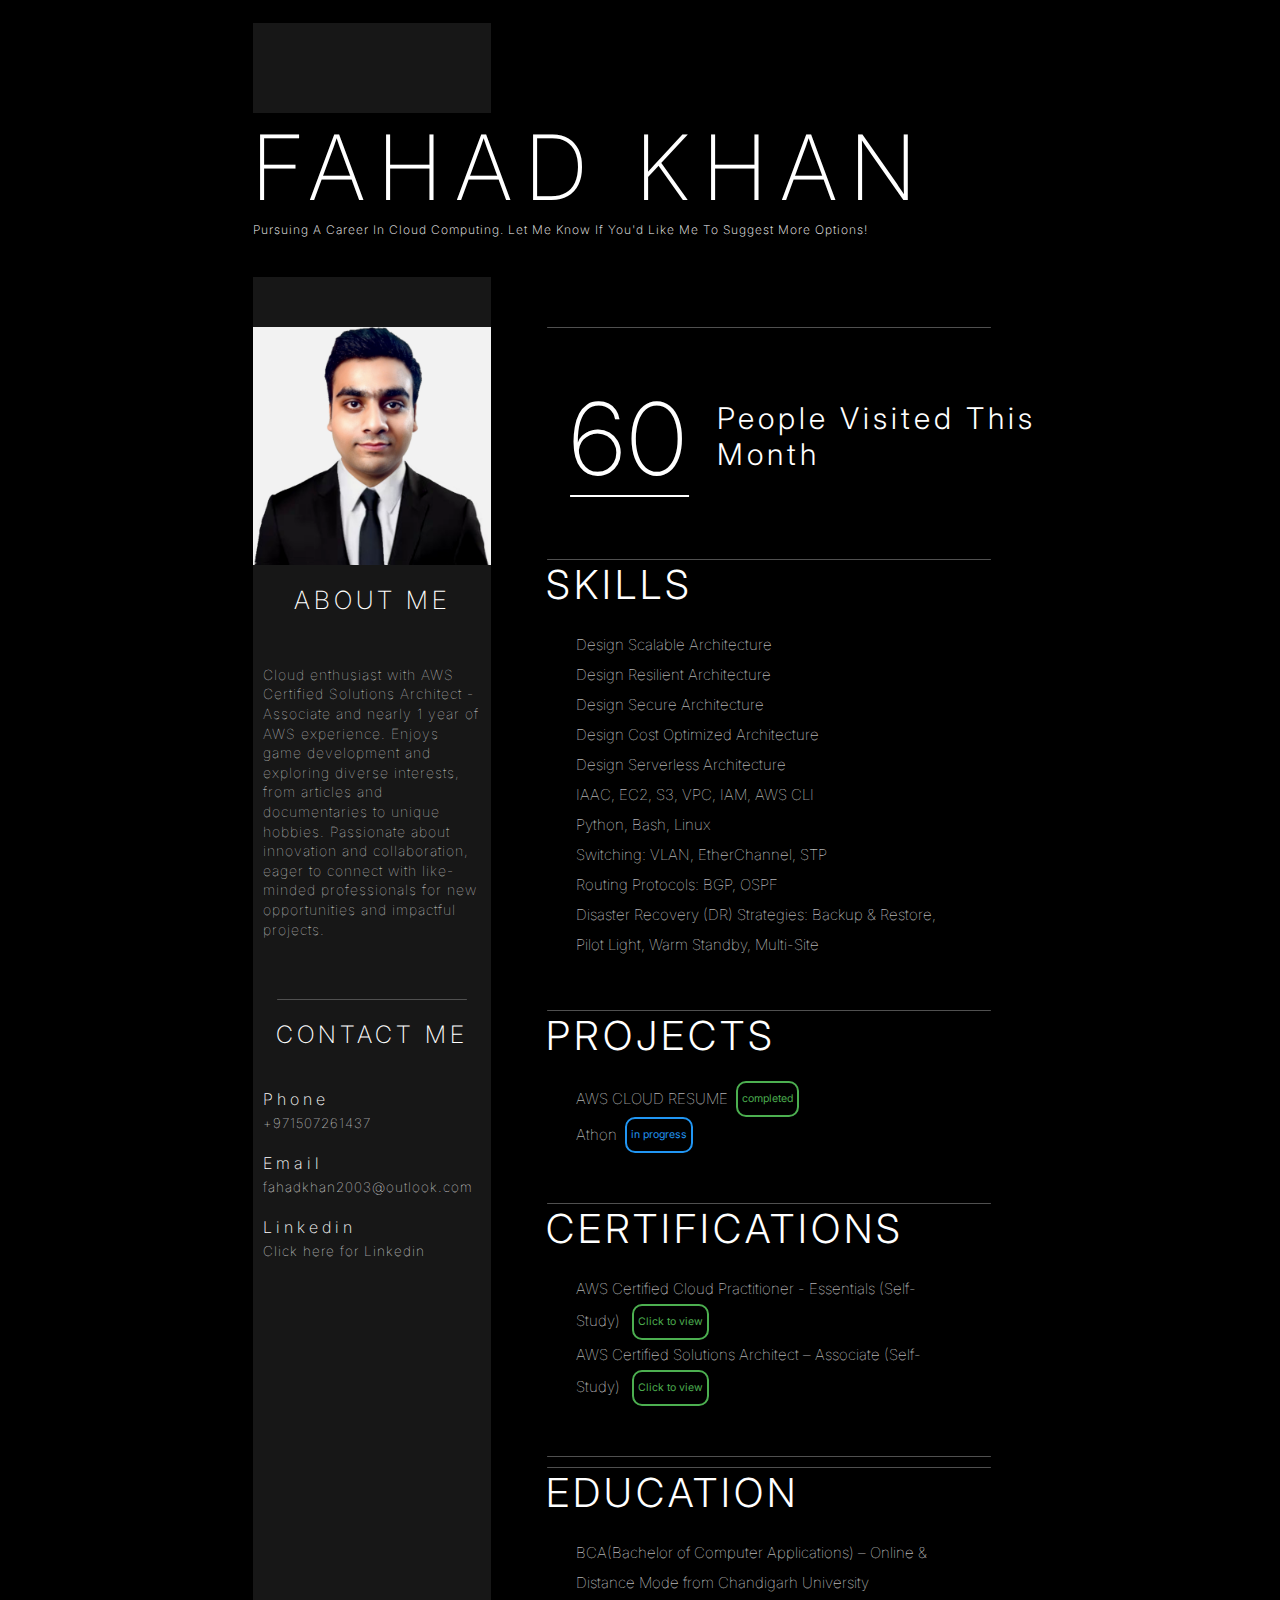
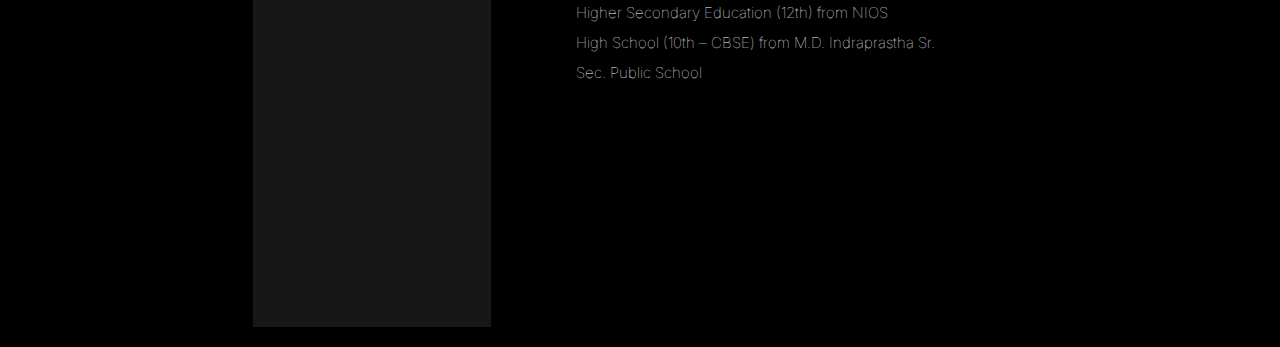
==== My-resume-code/index.html @ a4a102df "Website is done" ====
<!DOCTYPE html>
<html>
    <head>
        <meta charset="utf-8"/>
        <title>Fahad Khan</title>
        <meta name="viewport" content="width=device-width, initial-scale=1"/>
        <link rel="stylesheet" href="style.css"/>
        <!--Inter Font family-->
        <link rel="preconnect" href="https://fonts.googleapis.com">
<link rel="preconnect" href="https://fonts.gstatic.com" crossorigin>
<link href="https://fonts.googleapis.com/css2?family=Inter:ital,opsz,wght@0,14..32,100..900;1,14..32,100..900&display=swap" rel="stylesheet">

    </head>
    <footer class="footer_contact">
        <div class="footer_contact_div">
            <h2>Contact me</h2>
            <div class="footer_contact_info_div">
                <!--Phone number-->
                <h3 class="footer_contact_title">Phone</h3>
                <div class="footer_contact_title_info">
                    <p>+971507261437</p>
                </div>
                
                <!--Email-->
                <h3 class="footer_contact_title">Email</h3>
                <div class="footer_contact_title_info">
                    <p>fahadkhan2003@outlook.com</p>
                </div>
                
                <!--Linkedin-->
                <h3 class="footer_contact_title">Linkedin</h3>
                <div class="footer_contact_title_info">
                    <a href="https://www.linkedin.com/in/fahadkhandelhi/" target="_blank">
                        <p>Click here for Linkedin</p></a>
                </div>
                
            </div>
        </div>
    </footer>
    <body>
        <!-- Resume body-->
        <div class="wrapper">
            <!-- Background of Resume-->
            <div class="background">
                <div class="grey_colored_background_area"></div>
                <div class="black_colored_background_area"></div>
            </div>
            <!-- Resume text and all information-->
            <div class="real_resume">
                <!-- Name and tagline of the resume holder-->
                <div class="name_and_tag">
                    <h1>FAHAD KHAN</h1>
                    <h2>Pursuing a career in cloud computing. Let me know if you'd like me to suggest more options!</h2>
                </div>
                <!-- All the text and stuff of the resume are in the div-->
                <div class="resume_body">
                    <!-- All text of the grey box in the resume are in this div-->
                    <div class="resume_left_side">
                        <img class="tem_profile_pic" src="imgs/my-photo.png"/>
                        <!-- About me -->
                        <div class="about_me">
                            <h2>ABOUT ME</h2>
                            <p>Cloud enthusiast with AWS Certified Solutions Architect - Associate and nearly 1 year of AWS experience. Enjoys game development and exploring diverse interests, from articles and documentaries to unique hobbies. Passionate about innovation and collaboration, eager to connect with like-minded professionals for new opportunities and impactful projects.</p>
                        </div>
                        <div class=" break"></div>
                        <!-- Div which have contact contact is below-->
                        <div class="contact_div">
                            <h2>Contact me</h2>
                            <div class="contact_info_div">
                                <!--Phone number-->
                                <h3 class="contact_title">Phone</h3>
                                <div class="contact_title_info">
                                    <p>+971507261437</p>
                                </div>
                                
                                <!--Email-->
                                <h3 class="contact_title">Email</h3>
                                <div class="contact_title_info">
                                    <p>fahadkhan2003@outlook.com</p>
                                </div>
                                
                                <!--Linkedin-->
                                <h3 class="contact_title">Linkedin</h3>
                                <div class="contact_title_info">
                                    <a href="https://www.linkedin.com/in/fahadkhan-uae/" target="_blank">
                                        <p>Click here for Linkedin</p></a>
                                </div>
                                
                            </div>
                        </div>
                    </div>
                    <!-- All the text which are not in grey box are here-->
                    <div class="resume_right_side">
                        <div class="break"></div>
                        <!-- Visiter counter-->
                        <div class="right_side_div">
                            <!--visiters counts-->
                            <div class="visit_counter">
                                <h3 id="visit_counting_numbers">60</h3>
                            </div>
                            <div class="this_week">
                                <h3>People visited this month</h3>
                            </div>
                        </div>
                        <!--Break Below-->
                        <div class="break"></div>
                        <!--Break Above-->
                        <div class="right_side_div">
                            <!-- AWS skill are here in this div-->
                            <div class="subheading_right_side">
                                <!-- Heading-->
                                <h3>SKILLS</h3>
                            </div>
                            <div class="subheading_info_right_side">
                                <ul class="right_side_list">
                                    <!-- Skills are here -->
                                    <li>Design Scalable Architecture</li>
                                    <li>
                                       Design Resilient Architecture 
                                    </li>
                                    <li>
                                        Design Secure Architecture
                                    </li>
                                    <li>
                                        Design Cost Optimized Architecture
                                    </li>
                                    <li>
                                        Design Serverless Architecture
                                    </li>
                                     <li>
                                        IAAC, EC2, S3, VPC, IAM, AWS CLI
                                    </li>                                   
                                    <li>
                                        Python, Bash, Linux
                                    </li>
                                    <li>
                                        Switching: VLAN, EtherChannel, STP
                                    </li>
                                    <li>
                                        Routing Protocols: BGP, OSPF
                                    </li>
                                    <li>
                                        Disaster Recovery (DR) Strategies: Backup & Restore, Pilot Light, Warm Standby, Multi-Site
                                    </li>
                                </ul>
                            </div>
                        </div>
                        <!-- Break Below-->
                        <div class="break"></div>
                        <!--Break Above-->
                        <div class="right_side_div">
                            <!-- My Projects -->
                            <div class="subheading_right_side">
                                <h3>Projects</h3>
                            </div>
                            <div class="subheading_info_right_side">
                                <ul class="right_side_list">
                                    <!-- List of my Projects-->
                                    <li>AWS CLOUD RESUME <div class="completed">completed</div></li>
                                    <li>Athon <div class="in-progress">in progress</div></li>
                                </ul>
                            </div>
                        </div>
                        <!-- Break Below-->
                        <div class="break"></div>
                        <!--Break Above-->
                        <div class="right_side_div">
                            <!-- Certifications-->
                            <div class="subheading_right_side">
                                <h3>CERTIFICATIONS</h3>
                            </div>
                            <div class="subheading_info_right_side">
                                <ul class="right_side_list">
                                    <!-- List of certifications i have-->
                                    <li class="certi-list"><a href="https://www.credly.com/badges/d4196ebc-76eb-4411-9ac4-036d9efd7840/public_url" target="_blank">AWS Certified Cloud Practitioner - Essentials (Self-Study) <div class="completed">Click to view</div></a></li>
                                     <li class="certi-list"><a href="https://www.credly.com/badges/c9d5082a-e47a-4b3e-b9fa-d9ed4e70b19b/public_url" target="_blank">AWS Certified Solutions Architect – Associate (Self-Study) <div class="completed">Click to view</div></a></li>
                                </ul>
                            </div>
                        </div>
                        <!-- Break Below-->
                        <div class="break"></div>
                        <!--Break Above-->
                        <div class="right_side_div">
                            <!-- Self Study-->
                            
                        </div>
                        <!-- Break Below-->
                        <div class="break"></div>
                        <!--Break Above-->
                        <div class="right_side_div">
                            <div class="subheading_right_side">
                                <!-- My Education-->
                                <h3>EDUCATION</h3>
                            </div>
                            <div class="subheading_info_right_side">
                                <ul class="right_side_list" id="education">
                                    <!-- List-->
                                    <li>BCA(Bachelor of Computer Applications) – Online & Distance Mode from Chandigarh University</li>
                                    <li>Higher Secondary Education (12th) from NIOS</li>
                                    <li>High School (10th – CBSE) from M.D. Indraprastha Sr. Sec. Public School</li>
                                </ul>
                            </div>
                        </div>
                    </div>
                </div>
            </div>

            
        </div>

        <script src="index.js"></script>
    </body>
</html>
---- My-resume-code/style.css ----
*{
    margin: 0;
    padding: 0;
}
li {
    display: flex;
    align-items: center;
}
.completed, .in-progress {
    font-size: 0.7em; /* Smaller font size */
    font-weight: normal;
    margin-left: 8px; /* Adds a small space between the text and status */
    display: inline-block; /* Ensures it stays on the same line */
    padding: 1px 4px; /* Smaller padding for compact height */
    border-radius: 10px; /* Smaller radius for a compact look */
    vertical-align: middle; /* Aligns the label vertically with the text */
    border-width: 2px;
    border-style: solid;
}

.completed {
    color: #4CAF50;
    background-color: rgba(0, 0, 0, 1);
    border-color: #4CAF50; /* Green for completed */
}

.in-progress {
    color: #2196F3;
    background-color: rgba(0, 0, 0, 0);
    border-color: #2196F3; /* Blue for in progress */
}




body{
    background-color: black;
    width: 100%;
    height: wrap;
}

h2, h3, h4, h5, h6{
    font-family: inter;
    color: white;
    letter-spacing: 4px;
    font-weight: 200;
    text-transform: uppercase;
}
p{
    font-family: inter;
    color: white;
    letter-spacing: 1px;
    font-weight: 100;
    line-height: 1.4;
    font-size: 13.5px;
}
a {
    color: white; /* Change link color to white */
    text-decoration: none; /* Remove the underline */
}

a:hover {
    color: #fffb00; /* Keeps the link yellow shade when hovered */
    text-decoration: none; /* Remove underline on hover as well */
}

a:active {
    font-weight: normal;
    color: white; /* Keeps the link white when clicked */
    text-decoration: none; /* Remove underline on click */
}

a:focus {
    color: white; /* Keeps the link white when focused */
    text-decoration: none; /* Remove underline on focus */
}




/*for SmartPhones*/
@media only screen and (min-width: 300px)
{

    body {
        position: relative;
        margin-bottom: 330px;
    }
    /*middle part where our resume is*/
    .wrapper{
        height: wrap;
        width: 100%;
    }
    .real_resume{
        width: 100%;
        height: auto;
    }
    .name_and_tag{
        width: 100%;
        height: wrap;
        margin-bottom: 50px;
    }
    .name_and_tag h1{
        font-size: 45px;
        font-family: inter;
        color: white;
        letter-spacing: 4px;
        padding: 20px 0px 20px;
        font-weight: 200;
        text-align: center;
    }
    .name_and_tag h2{
        padding-top: 10px;
        text-align: center;
        font-size: 14px;
        color:#8b8b8b;
    }
    .tem_profile_pic{
        display: block;
        margin-left: auto;
        margin-right: auto;
        width: 50%;
        min-width: 300px
        
    }
    .about_me{
        margin-top: 80px;
        width: 100%;
        height: wrap;
        padding: 10px 0px 10px;
        margin-bottom: 30px;
    }
    
    .about_me h2{
        font-size: 40px;
        text-align: center;
        padding-bottom: 30px;
    }
    .about_me p{
        padding-top: 10px 10px 0px;
        text-align: center;
        font-size: 18px;
        color:#dfdfdf;
    }
    .break{
        margin: 0 auto;
        width: 80%;
        height: 1px;
        border: none;
        border-radius: 5px;
        background-color: #505050;
    }
    .contact_div{
        display: none;
    }
    .footer_contact{
        
        height: wrap;
        bottom: 0;
        margin-bottom: -330px;
        position:absolute;
        width: 100%;
        text-align: left;
    }
    .footer_contact_div{
        height: wrap;
        bottom: 0;
        position:absolute;
        width: 100%;
        background-color: #171717;
        text-align: left;
    }
    .footer_contact_div h2{
        margin-top: 30px;
        text-align: left;
        padding-left: 10px;
        margin-bottom: 50px;
    }
        .footer_contact_title{
            padding-left: 10px; 
        }
        .footer_contact_info_div p{
            margin-bottom: 10px;
            padding-left: 10px;
        }
    .right_side_div{
        margin-top: 10px;
        margin-bottom: 50px;
        width: 100%;
        height: auto;
        padding: 0 0 0 0;
        margin-bottom: 10px;
    }
    .visit_counter{
        width: 30%;
        height: 100%;
        display: inline-block;
        margin: 0;
        padding: 0;
    }
    /* visiters numbers styled here*/
    .visit_counter h3{
        padding-top: 30%;
        padding-bottom: 30%;
        font-size: 60px;
        text-align: center;
        text-decoration: underline;
        text-decoration-thickness: 2px;
        text-underline-offset: 20px;
    }
    /* how many visited this week is styled here*/
    .this_week{
        padding-top: 13%;
        width: 60%;
        display: inline-block;
        vertical-align: top;
    }
    .this_week h3{
        display: inline-block;
        text-transform: capitalize;
        font-size: 18px;
        font-weight: 300;
    }

     /* AWS and all other sub headings like projects, education and etc are styled here*/
     .subheading_right_side{
        display: block;
        height: wrap;
    }
    .subheading_right_side h3{
        text-align: center;
        padding-top: 20px;
        font-size: 35px;
        font-weight: 300;
        padding-bottom: 20px;
        text-transform: uppercase;
    }
    /* All the sub subheading info are styled here like all the projects info, education and etc*/
    .subheading_info_right_side{
        display: block;
        padding: 0;
        margin: 0;
        height: wrap;
        margin-bottom: 10px;
    }
    .right_side_list{
        padding-left: 30px;
        font-size: 18px;
        color:white;
        font-weight: 100;
        font-family: inter;
    }
    
}


/* for Tablets*/
@media only screen and (min-width: 700px) {
    body{
        position: static;
        margin-bottom: 0;
    }
    .footer_contact{
        display: none;
    }
    *middle part where our resume is*/
    .wrapper{
        width: 100%;
        height: wrap;
        background-color: black;
        max-height: 100%;
        position: relative;
        border-style: solid;
        box-sizing: border-box;
        background-color: re;
        padding: 0;
        margin: 0;
    }
    /* resume background(for grey and black background and front(for text and all images)*/
    .background, .real_resume{
        padding: 0;
        width: 100%;
       height: 100%;
        position:absolute;
        top: 0;
        left: 0;
        border-width: 10px;
        border-style: solid;
    }
    /* create grey background*/
    .grey_colored_background_area, .resume_left_side{
        background-color: #171717;
        width: 30%;
        float: left;
        height: 100vh;
        box-sizing: border-box;
        padding-bottom: 300px;
    }
    /* create black background*/
    .black_colored_background_area, .resume_right_side{
        
        width: 70%;
        float: right;
        height: 100vh;
        box-sizing: border-box;
        padding-bottom: 100px;
    }

    /* All resume text and images are in this*/
    .real_resume{
        z-index: 1;
    }
    /* Div*/
    .name_and_tag{
        width: 100%;
        margin-top: 100px;
        margin-left: 0;
        padding: 0;
        height: 163.6px;
        background-color: black;
    }
    /* Name edit*/
    .name_and_tag h1{
        text-align: left;
        font-family: inter;
        font-weight: 200;
        background-color: black;
        color: white;
        letter-spacing: 15px;
        font-size: 500%;
        width: 100%;
        margin: 0;
        padding: 0;
    }
   
    /* Tag edit*/
    .name_and_tag h2{
        text-align: left;
        text-transform: capitalize;
        font-family: inter;
        font-weight: 200;
        background-color: black;
        color: white;
        width: 100%;
        letter-spacing: 1px;
        margin: 0;
        padding: 0;
        font-size: 12px;
    }




    /* All the lower part of the resume is in this*/
    .resume_body{
        width: 100%;
        height: 180vh;
    }
    /* All left side of resume is styled here below*/
    .resume_left_side{
        width: 30%;
        height: 1600px;
        float: left;
    }
    /* temp profile picture */
    .tem_profile_pic{
        margin: 0;
        min-width: 100%;
        background-color: black;
    }
    /* About Me text */
    .about_me{
        padding: 0px 0px 0px  0px;
        margin-top: 20px;
        margin-bottom: 50px;
        width: 100%;
    }
    .about_me h2{
        text-align: center;
        font-size: 25px;
    }
    .about_me p{
        text-align: left;
        margin-top: 10px;
        font-size: 14px;
        padding: 10px;
    }
    /* Breaker div*/
    .break{
        width: 80%;
        margin: 0 auto;
        height: 1px;
        background-color: #505050;
    }
    /* contact is styled here*/
    .contact_div{
        display: block;
        position: static;
        margin-top: 20px;
        width: 100%;
        
    }
    .contact_info_div p{
        margin-bottom: 10px;
        padding-left: 10px;
    }
    .contact_div h2{
        text-align: center;
    }
    .contact_info_div{
        margin-top: 40px;
    }
    .contact_title{
        padding-left: 10px;
        margin-top: 20px;
        text-transform: capitalize;
        font-size: 16px;
    }
    .contact_title_info, .contact_info_div a{
        padding-top:5px ;
        color: #8b8b8b;
        padding-right: 10px;
        font-size: 14px;
        text-decoration: none;
    }
  

    /* ALl right side of resume is styled here below*/
    .resume_right_side{
        width: 70%;
        height: 100%;
        float: right;
    }
    /* Right side box of all sub elements*/
    .right_side_div{
        margin-top: 0;
        padding: 0 0 0 0;
        margin-left: 55px;
        margin-right: 0;
        height: wrap;
        width: 76%;


    }
    /* visi counter is styled here*/
    .visit_counter{
        width: 30%;
        height: 100%;
        display: inline-block;
        margin: 0;
        padding: 0;
    }
    /* visiters numbers styled here*/
    .visit_counter h3{
        padding-top: 30%;
        padding-bottom: 30%;
        font-size: 100px;
        text-align: center;
        text-decoration: underline;
        text-decoration-thickness: 2px;
        text-underline-offset: 20px;
        
    }
    /* how many visited this week is styled here*/
    .this_week{
        padding-top: 13%;
        width: 60%;
        display: inline-block;
        vertical-align: top;
    }
    .this_week h3{
        text-transform: capitalize;
        font-size: 30px;
        font-weight: 300;
    }
    /* AWS and all other sub headings like projects, education and etc are styled here*/
    .subheading_right_side{
        display: block;
        height: wrap;
    }
    .subheading_right_side h3{
        text-align: left;
        padding-top: 20px;
        font-size: 20px;
        font-weight: 300;
        padding-bottom: 20px;
        text-transform: uppercase;
    }
    /* All the sub subheading info are styled here like all the projects info, education and etc*/
    .subheading_info_right_side{
        display: block;
        padding: 0;
        margin: 0;
        height: wrap;
        margin-bottom: 50px;
    }
    .right_side_list{
        padding-left: 30px;
        color: white;
        font-family: inter;
        line-height: 30px;
        font-size: 15px;
        font-weight: 100;
        padding-right: 90px;
    }


}
/*********************************************************************************************************************************************************************88*/
/* for PC and Laptops*/
@media only screen and (min-width: 1000px){
    body{
        position: static;
        margin-bottom: 0;
    }
    .footer_contact{
        display: none;
    }
    /*middle part where our resume is*/
    .wrapper{
        width: 800px;
        height: wrap;
        margin: 0 auto;
        background-color: black;
        max-height: 100%;
        position: relative;
        border-style: solid;
        box-sizing: border-box;
    }
    /* resume background(for grey and black background and front(for text and all images)*/
    .background, .real_resume{
        padding: 0;
        width: 100%;
       height: 100%;
        position:absolute;
        top: 0;
        left: 0;
        border-width: 10px;
        border-style: solid;
    }
    /* create grey background*/
    .grey_colored_background_area, .resume_left_side{
        background-color: #171717;
        width: 30%;
        float: left;
        height: 100vh;
        box-sizing: border-box;
        padding-bottom: 300px;
    }
    /* create black background*/
    .black_colored_background_area, .resume_right_side{
        background-color: black;
        width: 70%;
        float: right;
        height: 100vh;
        box-sizing: border-box;
        padding-bottom: 100px;
    }

    /* All resume text and images are in this*/
    .real_resume{
        z-index: 1;
    }
    /* Div*/
    .name_and_tag{
        width: 100%;
        margin-top: 100px;
        margin-left: 0;
        padding: 0;
        height: 163.6px;
        background-color: black;
    }
    /* Name edit*/
    .name_and_tag h1{
        text-align: left;
        font-family: inter;
        font-weight: 200;
        background-color: black;
        color: white;
        letter-spacing: 15px;
        font-size: 90px;
        width: 100%;
        margin: 0;
        padding: 0;
        transition: color 1s, font-weight 1s;
    }
    .name_and_tag h1:hover{
        color: #fffb00;
        font-size: 90px;
        font-weight: 100;
    }
    /* Tag edit*/
    .name_and_tag h2{
        text-transform: capitalize;
        font-family: inter;
        font-weight: 200;
        background-color: black;
        color: white;
        width: 100%;
        letter-spacing: 1px;
        margin: 0;
        padding: 0;
        font-size: 12px;
    }




    /* All the lower part of the resume is in this*/
    .resume_body{
        width: 100%;
        height: 180vh;
    }
    /* All left side of resume is styled here below*/
    .resume_left_side{
        width: 30%;
        height: 1600px;
        float: left;
    }
    /* temp profile picture */
    .tem_profile_pic{
        width: 100%;
        background-color: black;
    }
    /* About Me text */
    .about_me{
        width: 100%;
        height: wrap;
        padding: 0px 0px 0px  0px;
        margin-top: 20px;
        margin-bottom: 50px;
    }
    .about_me h2{
        text-align: center;
        font-size: 25px;
    }
    .about_me p{
        text-align: left;
        margin-top: 10px;
    }
    /* Breaker div*/
    .break{
        width: 80%;
        margin: 0 auto;
        height: 1px;
        background-color: #505050;
    }
    /* contact is styled here*/
    .contact_div{
        position: static;
        margin-top: 20px;
        width: 100%;
        padding: 0 0 0 0;
    }
    .contact_info_div{
        margin-top: 40px;
    }
    .contact_title{
        margin-top: 20px;
        text-transform: capitalize;
        font-size: 16px;
    }
    .contact_title_info, .contact_info_div a{
        padding-top:5px ;
        color: #8b8b8b;
        padding-right: 2px;
        font-size: 14px;
        text-decoration: none;
        transition: color 0.3s, font-weight 0.3s;
    }
    .contact_info_div a :hover{
        color: #fffb00;
        font-weight: normal;
    }

    /* ALl right side of resume is styled here below*/
    .resume_right_side{
        width: 70%;
        height: 100vh;
        float: right;
    }
    /* Right side box of all sub elements*/
    .right_side_div{
        margin-top: 0;
        padding: 0 0 0 0;
        margin-left: 55px;
        margin-right: 10px;
        height: wrap;
        width: 100%;


    }
    /* visi counter is styled here*/
    .visit_counter{
        width: 30%;
        height: 100%;
        display: inline-block;
        margin: 0;
        padding: 0;
    }
    /* visiters numbers styled here*/
    .visit_counter h3{
        padding-top: 30%;
        padding-bottom: 30%;
        font-size: 100px;
        text-align: center;
        text-decoration: underline;
        text-decoration-thickness: 2px;
        text-underline-offset: 20px;
        
    }
    /* how many visited this week is styled here*/
    .this_week{
        padding-top: 13%;
        width: 60%;
        display: inline-block;
        vertical-align: top;
    }
    .this_week h3{
        text-transform: capitalize;
        font-size: 30px;
        font-weight: 300;
    }
    /* AWS and all other sub headings like projects, education and etc are styled here*/
    .subheading_right_side{
        display: block;
        height: 50px;
        padding-bottom: 20px;
    }
    .subheading_right_side h3{
        font-size: 40px;
        font-weight: 300;
        padding: 0;
        text-transform: uppercase;
    }
    /* All the sub subheading info are styled here like all the projects info, education and etc*/
    .subheading_info_right_side{
        display: block;
        padding: 0;
        margin: 0;
        height: wrap;
        margin-bottom: 50px;
    }
    .right_side_list{
        padding-left: 30px;
        color: white;
        font-family: inter;
        line-height: 30px;
        font-size: 15px;
        font-weight: 100;
        padding-right: 150px;
        transition:all 2s;
    }
    .right_side_list:hover {
        font-size: 16px;
        font-weight:300;

    }




    
}


.error {
    padding: 10px;             /* Padding for spacing around the text */
    border-radius: 5px;        /* Rounded corners */
    font-weight: bold;         /* Bold text to make it stand out */
}
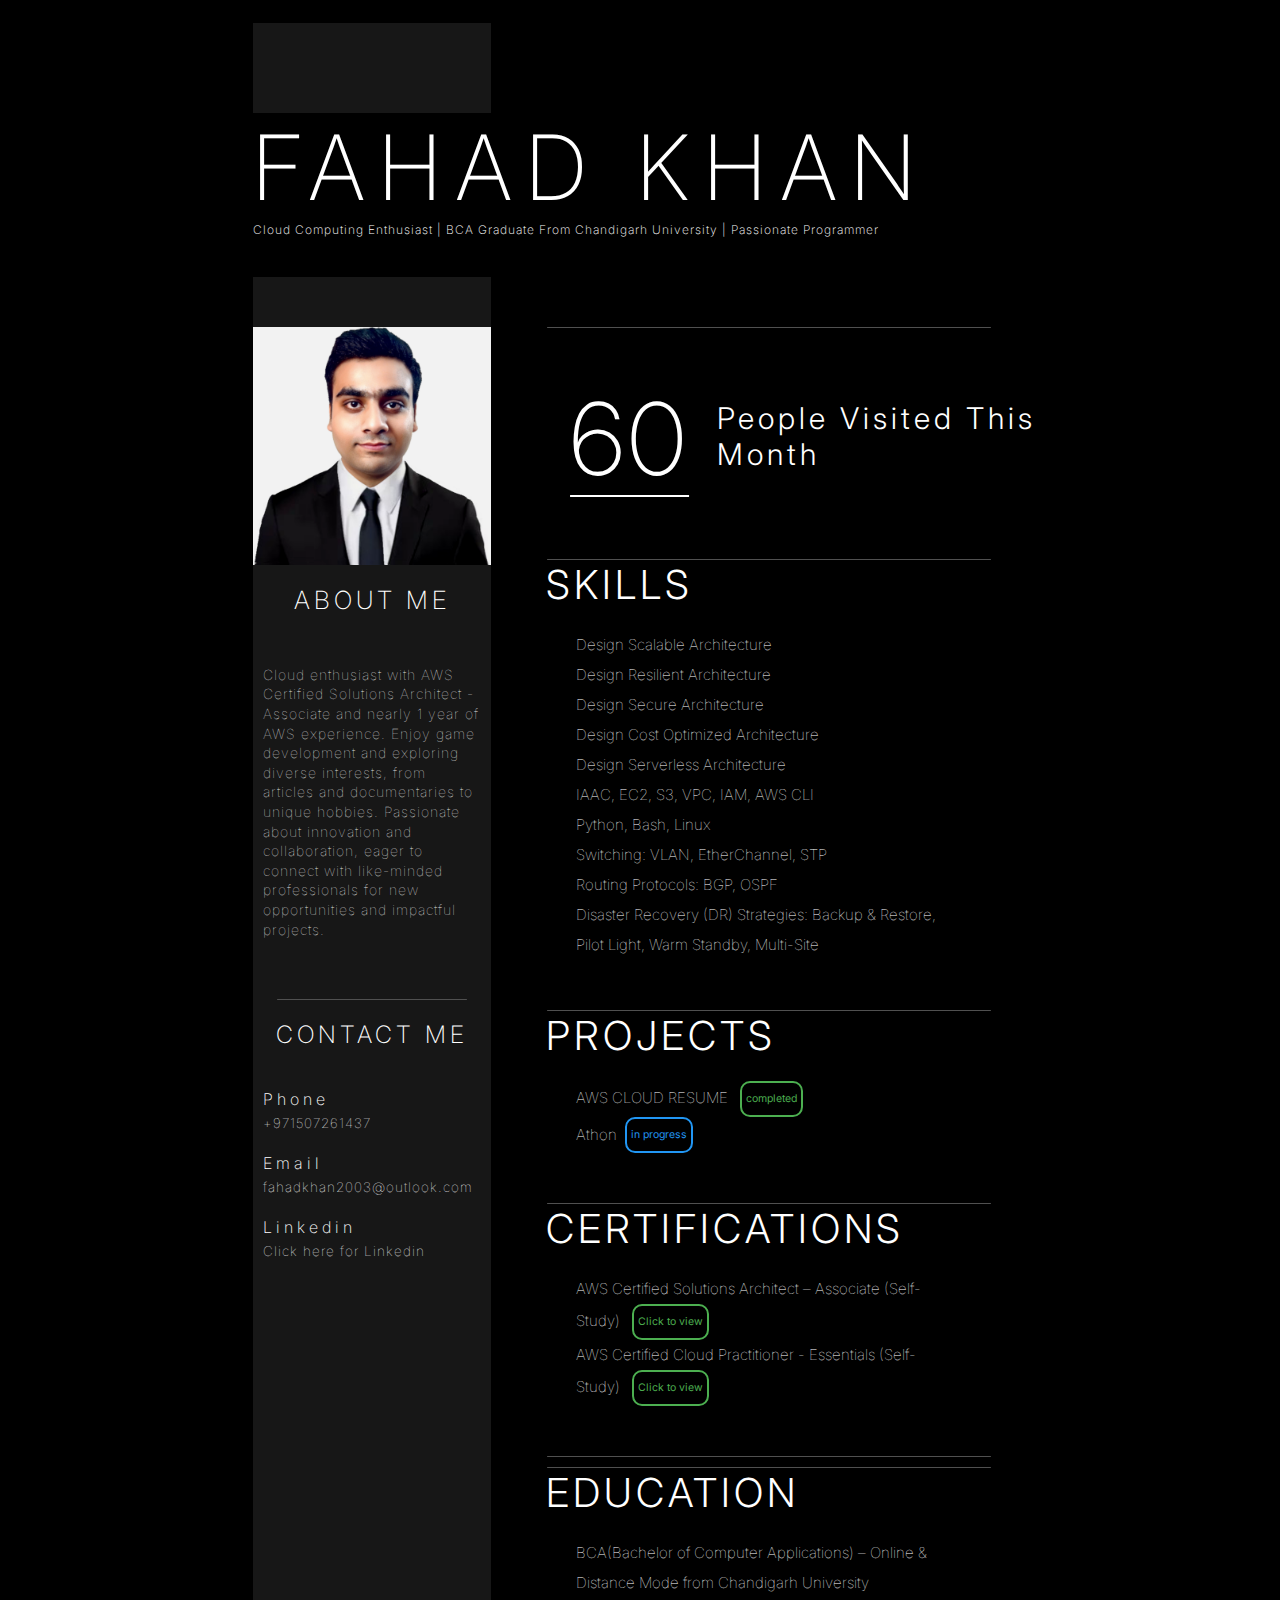
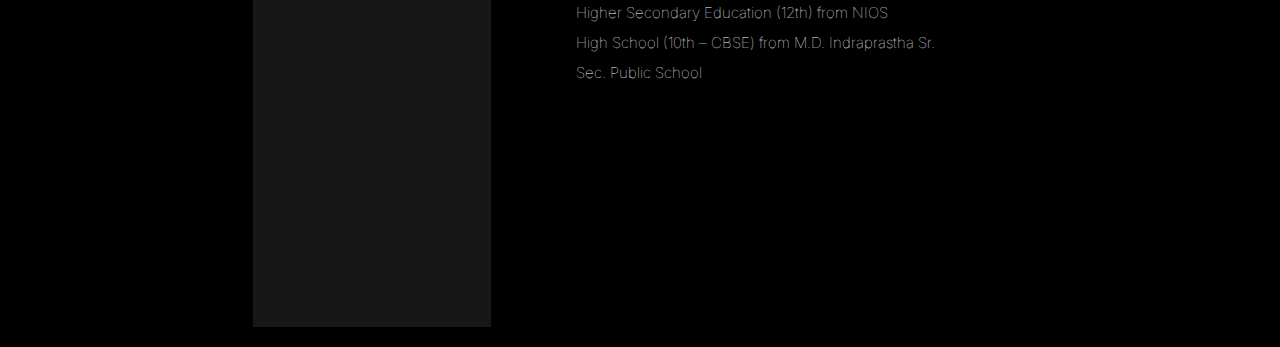
==== commit 7ffa301f: "Images for documentation" ====
--- a/My-resume-code/index.html
+++ b/My-resume-code/index.html
@@ -50,7 +50,7 @@
                 <!-- Name and tagline of the resume holder-->
                 <div class="name_and_tag">
                     <h1>FAHAD KHAN</h1>
-                    <h2>Pursuing a career in cloud computing. Let me know if you'd like me to suggest more options!</h2>
+                    <h2>Cloud Computing Enthusiast | BCA Graduate from Chandigarh University | Passionate Programmer</h2>
                 </div>
                 <!-- All the text and stuff of the resume are in the div-->
                 <div class="resume_body">
@@ -60,7 +60,7 @@
                         <!-- About me -->
                         <div class="about_me">
                             <h2>ABOUT ME</h2>
-                            <p>Cloud enthusiast with AWS Certified Solutions Architect - Associate and nearly 1 year of AWS experience. Enjoys game development and exploring diverse interests, from articles and documentaries to unique hobbies. Passionate about innovation and collaboration, eager to connect with like-minded professionals for new opportunities and impactful projects.</p>
+                            <p>Cloud enthusiast with AWS Certified Solutions Architect - Associate and nearly 1 year of AWS experience. Enjoy game development and exploring diverse interests, from articles and documentaries to unique hobbies. Passionate about innovation and collaboration, eager to connect with like-minded professionals for new opportunities and impactful projects.</p>
                         </div>
                         <div class=" break"></div>
                         <!-- Div which have contact contact is below-->
@@ -156,7 +156,7 @@
                             <div class="subheading_info_right_side">
                                 <ul class="right_side_list">
                                     <!-- List of my Projects-->
-                                    <li>AWS CLOUD RESUME <div class="completed">completed</div></li>
+                                    <li><a class="certi-list" href="#" target="_blank">AWS CLOUD RESUME <div class="completed">completed</div></a></li>
                                     <li>Athon <div class="in-progress">in progress</div></li>
                                 </ul>
                             </div>
@@ -172,8 +172,8 @@
                             <div class="subheading_info_right_side">
                                 <ul class="right_side_list">
                                     <!-- List of certifications i have-->
+                                    <li class="certi-list"><a href="https://www.credly.com/badges/c9d5082a-e47a-4b3e-b9fa-d9ed4e70b19b/public_url" target="_blank">AWS Certified Solutions Architect – Associate (Self-Study) <div class="completed">Click to view</div></a></li>
                                     <li class="certi-list"><a href="https://www.credly.com/badges/d4196ebc-76eb-4411-9ac4-036d9efd7840/public_url" target="_blank">AWS Certified Cloud Practitioner - Essentials (Self-Study) <div class="completed">Click to view</div></a></li>
-                                     <li class="certi-list"><a href="https://www.credly.com/badges/c9d5082a-e47a-4b3e-b9fa-d9ed4e70b19b/public_url" target="_blank">AWS Certified Solutions Architect – Associate (Self-Study) <div class="completed">Click to view</div></a></li>
                                 </ul>
                             </div>
                         </div>
--- a/My-resume-code/style.css
+++ b/My-resume-code/style.css
@@ -60,7 +60,7 @@
 }
 
 a:hover {
-    color: #fffb00; /* Keeps the link yellow shade when hovered */
+    color: #fffb00; /* Keeps the link white when hovered */
     text-decoration: none; /* Remove underline on hover as well */
 }
 
@@ -757,15 +757,5 @@
 
     }
 
-
-
-
     
-}
-
-
-.error {
-    padding: 10px;             /* Padding for spacing around the text */
-    border-radius: 5px;        /* Rounded corners */
-    font-weight: bold;         /* Bold text to make it stand out */
-}
+}